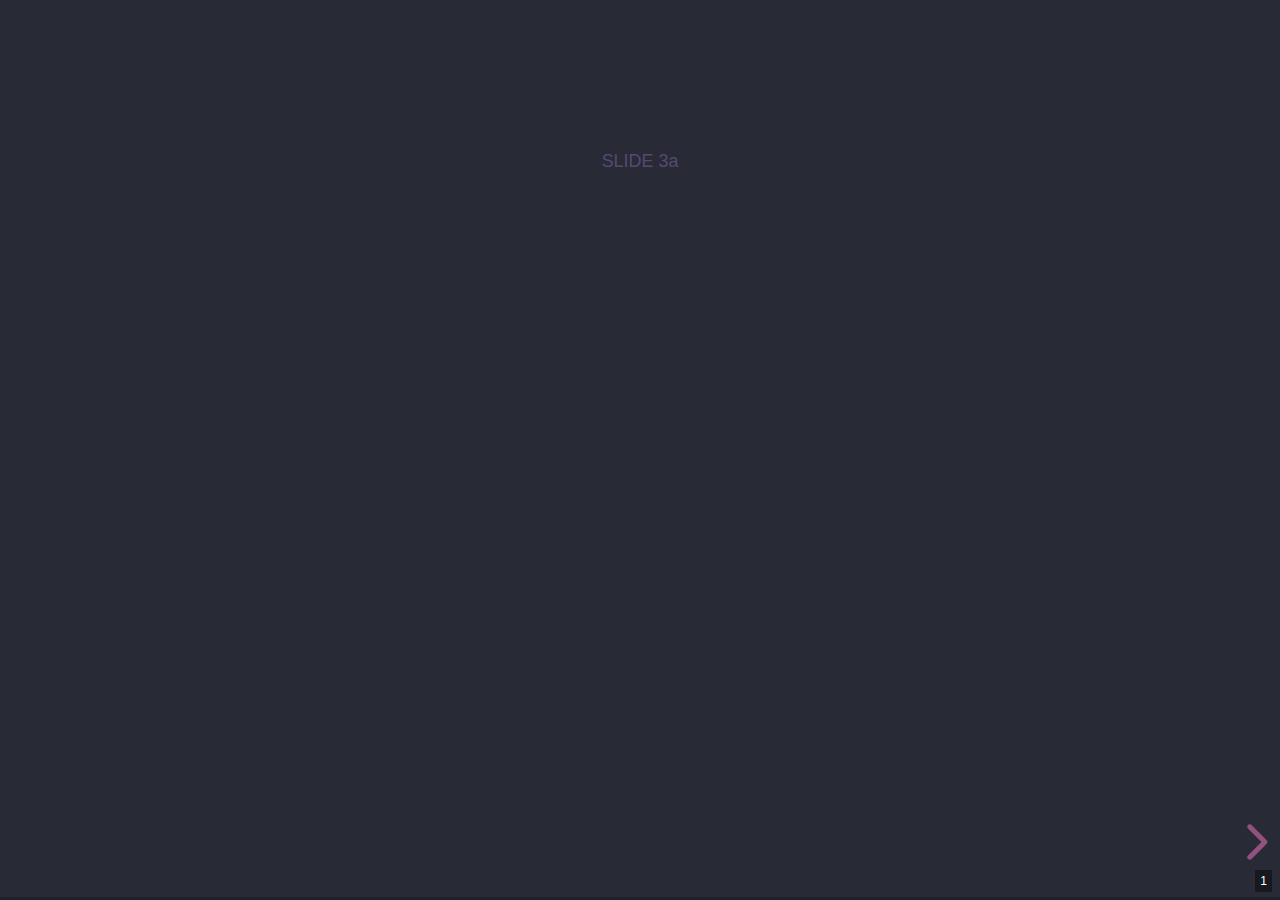
==== reveal.js/index.html @ 669902f4 "add slides" ====
<!doctype html>
<html lang="en">

<head>
  <meta charset="utf-8">
  <meta name="viewport" content="width=device-width, initial-scale=1.0, maximum-scale=1.0, user-scalable=no">

  <title>🚀 Domain Manager</title>

  <link rel="stylesheet" href="dist/reset.css">
  <link rel="stylesheet" href="dist/reveal.css">
  <link rel="stylesheet" href="dist/theme/dracula.css">
  <link rel="stylesheet" href="fontawesome/css/all.css">

  <!-- Theme used for syntax highlighted code -->
  <link rel="stylesheet" href="plugin/highlight/zenburn.css">

  <!-- Custom styling -->
  <style>

    .reveal i.fa {
       font-family:FontAwesome;
       font-style: normal;
    }

    /* Fragment blur animation */
    .fragment.blur {
      filter: blur(7px);
    }

    .fragment.blur.visible {
      filter: none;
    }

    /* External link icon */
    .ext {
      height: 14px;
      padding-left: 4px;
    }

    pre code.smaller {
      font-size: 14px;
      line-height: 1.5;
    }

    .reveal h4,
    .reveal h5 {
      text-transform: none;
    }

    .reveal section pre code {
      font-size: 14px !important;
      line-height: 1.5 !important;
    }

    .anm8_Div{
      position: absolute;
      font-size: 40px;
      color: black;
    }
    .ofp_div{
      background: cyan;
    }
    .ifs_div {
      background:magenta;
    }
    .dmn_div {
      background: red;
    }
    .mod_div{
      background: yellow;
    }
    .udp_div{
      background: rgb(0, 255, 17);
    }
    .box_div{
      top: 250px;
      width: 100px;
      height: 60px
    }
    .rct_div{
      bottom: 190px;
      width: 100px;
      height: 60px
    }
    .cntr{
      margin: auto;
      text-align: center;
      font-size: 20px !important;
    }
    .lg_circ{
      top: 50%;
      width: 400px;
      height: 400px;
      margin: -200px 0 0 -200px;
      border-radius: 400px;
    }
    .md_circ{
      top: 50%;
      width: 300px;
      height: 300px;
      margin: -150px 0 0 -150px;
      border-radius: 400px;
    }
    .sm_circ{
      top: 50%;
      width: 200px;
      height: 200px;
      margin: -100px 0 0 -100px;
      border-radius: 400px;
    }
    .tny_cir{
      top: 50%;
      width: 100px;
      height: 100px;
      margin: -50px 0 0 -50px;
      border-radius: 400px;
    }
    .rt_box{
      right: 0%;
      top: 20%;
      width: 500px;
      height: 400px
    }
    .lt_box{
      left: 0%;
      top: 20%;
      width: 500px;
      height: 400px
    }

  </style>
</head>

<body>
  <div class="reveal">
    <div class="slides">
      <section data-auto-animate style="height: 600px"> <!-- slide 3a -->
        <h3 style="opacity: 0.3; font-size: 18px;">SLIDE 3a</h3>
        <div data-id="OFP" class="fragment fade-in-then-semi-out anm8_Div ofp_div tny_cir cntr" style="top: 7%; width: 150px; height: 50px;  left: 0%" ><p>OFP</p></div>
        <div data-id="IFS" class="fragment fade-in-then-semi-out anm8_Div ifs_div tny_cir cntr" style="top: 7%; width: 150px; height: 50px;  left: 100%"><p>IFS</p></div>
        <div data-id="MDL" class="fragment fade-in-then-semi-out anm8_Div mod_div tny_cir cntr" style="top: 7%; width: 150px; height: 50px;  left: 25%"><p>Model</p></div>
        <div data-id="DMN" class="fragment fade-in-then-semi-out anm8_Div dmn_div tny_cir cntr" style="top: 7%; width: 150px; height: 50px;  left: 50%"><p>Domains</p></div>
        <div data-id="UDP" class="fragment fade-in-then-semi-out anm8_Div udp_div tny_cir cntr" style="top: 7%; width: 150px; height: 50px;  left: 75%"><p>UDP</p></div>
      </section>

      <section data-auto-animate style="height: 600px"> <!-- slide 3b -->
        <h3 style="opacity: 0.3; font-size: 18px;">SLIDE 3b</h3>
        <!-- <div data-id="OFP" class="anm8_Div ofp_div lt_box cntr" ><p>OFP</p></div> -->
        <div data-id="OFP" class="anm8_Div ofp_div lg_circ" style="left: 25%"><p>OFP</p></div>
        <!-- <div data-id="IFS" class="anm8_Div ifs_div rt_box cntr"><p>IFS</p></div> -->
        <div data-id="IFS" class="anm8_Div ifs_div lg_circ" style="left: 75%"><p>IFS</p></div>
        <div data-id="MDL" class="anm8_Div mod_div tny_cir cntr" style="top: 7%; width: 150px; height: 50px; left: 25%"><p>Model</p></div>
        <div data-id="DMN" class="anm8_Div dmn_div tny_cir cntr" style="top: 7%; width: 150px; height: 50px; left: 50%"><p>Domains</p></div>
        <div data-id="UDP" class="anm8_Div udp_div tny_cir cntr" style="top: 7%; width: 150px; height: 50px; left: 75%"><p>UDP</p></div>
      </section>

      <section data-auto-animate style="height: 600px"> <!-- slide 3b -->
        <h3 style="opacity: 0.3; font-size: 18px;">SLIDE 3b</h3>
        <div data-id="OFP" class="anm8_Div ofp_div rct_div" style="height: 60px;"><p>OFP</p></div>
        <div data-id="IFS" class="anm8_Div ifs_div rct_div" style="left: 20%; height: 120px;"><p>IFS</p></div>
        <div data-id="DMN" class="anm8_Div dmn_div rct_div" style="left: 40%; height: 200px;"><p>DMN</p></div>
        <div data-id="MDL" class="anm8_Div mod_div rct_div" style="left: 60%; height: 260px; margin: auto;"><p>IMU</p></div>
        <div data-id="MDL" class="anm8_Div udp_div rct_div" style="left: 80%; height: 320px; margin: auto;"><p>UDP</p></div>
      </section>

      <section data-auto-animate style="height: 600px"> <!-- slide 3c -->
        <h3 style="opacity: 0.3; font-size: 18px;">SLIDE 3c</h3>
        <!-- <h2 data-id="title" style="margin-top: 500px;">OFP</h2> -->
        <div data-id="OFP" class="anm8_Div ofp_div lg_circ" style="left: 25%"><p>OFP</p></div>
        <div data-id="IFS" class="anm8_Div ifs_div lg_circ" style="left: 75%"><p>IFS</p></div>
        <div data-id="DMN" class="anm8_Div dmn_div cntr" style="top: 50%; left: 25%; width: 150px; height: 50px; margin: -50px 0 0 -75px; border-radius: 400px;"><p>DMN</p></div>
        <div data-id="MDL" class="anm8_Div mod_div cntr" style="top: 50%; left: 75%; width: 150px; height: 50px; margin: -50px 0 0 -75px; border-radius: 400px;"><p>IMU</p></div>
      </section>
      <section data-auto-animate style="height: 600px"> <!-- slide 3d -->
        <!-- <h2 data-id="title" style="margin-top: 500px;">OFP</h2> -->
        <h3 style="opacity: 0.3; font-size: 18px;">SLIDE 3d</h3>
        <div data-id="OFP" class="anm8_Div ofp_div lg_circ" style="left: 25%"><p>OFP</p></div>
        <div data-id="DMN" class="anm8_Div dmn_div tny_cir cntr" style="top: 50%; left: 25%; width: 150px; height: 50px; margin: -50px 0 0 -75px; border-radius: 400px;"><p>DMN3</p></div>
        <div data-id="IFS" class="anm8_Div ifs_div lg_circ" style="left: 75%"><p>IFS</p></div>
        <div data-id="MDL" class="anm8_Div mod_div tny_cir cntr" style="top: 50%; left: 75%; width: 150px; height: 50px; margin: -50px 0 0 -75px; border-radius: 400px;"><p>IMU</p></div>
      </section>
      <section data-auto-animate style="height: 600px"> <!-- slide 3e -->
        <h3 style="opacity: 0.3; font-size: 18px;">SLIDE 3e</h3>
        <h2 data-id="title" style="margin-top: 500px;">With Auto Animate</h2>
        <div data-id="OFP" class="anm8_Div ofp_div lg_circ" style="left: 25%"><p>OFP</p></div>
        <div data-id="IFS" class="anm8_Div ifs_div md_circ" style="left: 25%"><p>IFS</p></div>
        <div data-id="MDL" class="anm8_Div mod_div sm_circ" style="left: 25%"><p>IMU</p></div>
        <div data-id="DMN" class="anm8_Div dmn_div tny_cir" style="left: 25%"><p>DMN</p></div>
      </section>
      <section data-auto-animate style="height: 600px"> <!-- slide 3f -->
        <h3 style="opacity: 0.3; font-size: 18px;">SLIDE 3f</h3>
        <h2 data-id="title" style="margin-top: 500px; opacity: 0;">With Auto Animate</h2>
        <div data-id="OFP" class="anm8_Div ofp_div lg_circ" style="left: 50%;">OFP11</div>
        <div data-id="IFS" class="anm8_Div ifs_div md_circ" style="left: 50%"><p>IFS</p></div>
        <div data-id="MDL" class="anm8_Div mod_div sm_circ" style="left: 50%"><p>IMU</p></div>

        <!-- <div data-id="IFS" class="anm8_Div ifs_div" style="top: 50%; left: 50%; width: 300px; height: 300px; margin: -150px 0 0 -150px; border-radius: 400px;"><p>IFS</p></div> -->
        <!-- <div data-id="MDL" class="anm8_Div mod_div" style="top: 50%; left: 50%; width: 200px; height: 200px; margin: -100px 0 0 -100px; border-radius: 400px;"><p>IMU</p></div> -->
        <div data-id="DMN" class="anm8_Div dmn_div tny_cir" style="left: 50%;"><p>DMN</p></div>
      </section>
      <section data-auto-animate style="height: 600px"> <!-- slide 3g -->
        <h3 style="opacity: 0.3; font-size: 18px;">SLIDE 3g</h3>
        <h2 data-id="title" style="margin-top: 500px; opacity: 0;">With Auto Animate</h2>
        <div data-id="OFP" class="anm8_Div ofp_div box_div" style="left: 16%; "><p>OFP</p></div>
        <div data-id="IFS" class="anm8_Div ifs_div box_div" style="left: 36%; "><p>IFS</p></div>
        <div data-id="DMN" class="anm8_Div dmn_div box_div" style="left: 56%; "><p>DMN</p></div>
        <div data-id="MDL" class="anm8_Div mod_div box_div" style="left: 76%; "><p>IMU</p></div>
      </section>

      <section> <!-- slide 1 -->
        <h3 style="opacity: 0.3; font-size: 18px;">SLIDE 1</h3>
        <h2>OFP & IFS with UDP Messaging</h2>
        <p><small>Presented by <a href="mailto:christopher.a.wilbur@lmco.com">C. Wilbur</a></small></p>
      </section> <!-- end slide 1 -->
      <section> <!-- slide 2 -->
        <h3 style="opacity: 0.3; font-size: 18px;">SLIDE 2</h3>
        <h2>Agenda</h2>
        <ul>
          <li class="fragment fade-in-then-semi-out">OFP-IFS Models</li>
          <li class="fragment fade-in-then-semi-out">UDP</li>
        </ul>
      </section> <!-- end slide 2 -->

      <section> <!-- example slides -->

        <section data-auto-animate style="height: 600px"> <!-- example slide a -->
          <h3 style="opacity: 0.3; font-size: 18px;">Example Slide a</h3>
          <h2 data-id="title" style="margin-top: 260px;">Animate Anything</h2>
          <div class="anm8_Div mod_div" data-id="1" style="background: white; top: 150px; left: 16%; width: 60px; height: 60px;">1</div>
          <div class="anm8_Div mod_div" data-id="2" style="background: white; top: 150px; left: 36%; width: 60px; height: 60px;">2</div>
          <div class="anm8_Div mod_div" data-id="3" style="background: white; top: 150px; left: 56%; width: 60px; height: 60px;">3</div>
          <div class="anm8_Div mod_div" data-id="4" style="background: white; top: 150px; left: 76%; width: 60px; height: 60px;">4</div>
        </section>
        <section data-auto-animate style="height: 600px"> <!-- example slide b -->
          <h3 style="opacity: 0.3; font-size: 18px;">Example Slide b</h3>
          <h2 data-id="title" style="margin-top: 500px">With Auto Animate</h2>
          <div class="anm8_Div mod_div" data-id="1" style="background: cyan;bottom: 190px; left: 16%; width: 60px; height: 60px;">1</div>
          <div class="anm8_Div mod_div" data-id="2" style="background: magenta; bottom: 190px; left: 36%; width: 60px; height: 160px;">2</div>
          <div class="anm8_Div mod_div" data-id="3" style="background: yellow; bottom: 190px; left: 56%; width: 60px; height: 260px;">3</div>
          <div class="anm8_Div dmn_div" data-id="4" style="bottom: 190px; left: 76%; width: 60px; height: 360px;">4</div>
        </section>
        <section data-auto-animate style="height: 600px"> <!-- example slide c -->
          <h3 style="opacity: 0.3; font-size: 18px;">Example Slide c</h3>
          <h2 data-id="title" style="margin-top: 500px; opacity: 0;">With Auto Animate</h2>
          <div class="anm8_Div ofp_div" data-id="1" style="top: 50%; left: 50%; width: 400px; height: 400px; margin: -200px 0 0 -200px; border-radius: 400px;">1</div>
          <div class="anm8_Div ifs_div" data-id="2" style="top: 50%; left: 50%; width: 300px; height: 300px; margin: -150px 0 0 -150px; border-radius: 400px;">2</div>
          <div class="anm8_Div mod_div" data-id="3" style="top: 50%; left: 50%; width: 200px; height: 200px; margin: -100px 0 0 -100px; border-radius: 400px;">3</div>
          <div class="anm8_Div dmn_div" data-id="4" style="top: 50%; left: 50%; width: 100px; height: 100px; margin: -50px 0 0 -50px; border-radius: 400px;">4</div>
        </section>
        <section data-auto-animate style="height: 600px"> <!-- slide 3d -->
          <h3 style="opacity: 0.3; font-size: 18px;">Example Slide d</h3>
          <h2 data-id="title" style="margin-top: 500px; opacity: 0;">With Auto Animate</h2>
          <div class="anm8_Div dmn_div box_div" data-id="1" style="left: 16%; ">1</div>
          <div class="anm8_Div mod_div box_div" data-id="2" style="background: yellow; left: 36%; ">2</div>
          <div class="anm8_Div mod_div box_div" data-id="3" style="background: magenta; left: 56%; ">3</div>
          <div class="anm8_Div mod_div box_div" data-id="4" style="background: cyan; left: 76%; ">4</div>
        </section>

      </section> <!-- end example slides -->

      <section> <!-- Last slide -->
        <h2>Thank you</h2>
        <p></p>
        <h3 class="fragment fade-in">the end...?</h3>
      </section>

    </div>
  </div>

  <script src="dist/reveal.js"></script>
  <script src="plugin/zoom/zoom.js"></script>
  <script src="plugin/notes/notes.js"></script>
  <script src="plugin/search/search.js"></script>
  <script src="plugin/markdown/markdown.js"></script>
  <script src="plugin/highlight/highlight.js"></script>
  <script>

    // Also available as an ES module, see:
    // https://revealjs.com/initialization/
    Reveal.initialize({
      controls: true,
      controlsTutorial: true,
      progress: true,
      center: true,
      hash: true,
      slideNumber: true,

      // The "normal" size of the presentation, aspect ratio will
      // be preserved when the presentation is scaled to fit different
      // resolutions. Can be specified using percentage units.
      width: 1260,
      height: 700,

      // Factor of the display size that should remain empty around the content
      margin: 0.02,

      // Bounds for smallest/largest possible scale to apply to content
      minScale: 0.2,
      maxScale: 2.0,

      // Learn about plugins: https://revealjs.com/plugins/
      plugins: [ RevealZoom, RevealNotes, RevealSearch, RevealMarkdown, RevealHighlight ]
    });

  </script>
</body>

</html>
---- reveal.js/dist/theme/dracula.css ----
/**
 * Dracula Dark theme for reveal.js.
 * Based on https://draculatheme.com
 */
/**
 * Dracula colors by Zeno Rocha
 * https://draculatheme.com/contribute
 */
html * {
  color-profile: sRGB;
  rendering-intent: auto;
}

section.has-light-background, section.has-light-background h1, section.has-light-background h2, section.has-light-background h3, section.has-light-background h4, section.has-light-background h5, section.has-light-background h6 {
  color: #282A36;
}

/*********************************************
 * GLOBAL STYLES
 *********************************************/
:root {
  --r-background-color: #282A36;
  --r-main-font: -apple-system, BlinkMacSystemFont, avenir next, avenir, segoe ui, helvetica neue, helvetica, Cantarell, Ubuntu, roboto, noto, arial, sans-serif;
  --r-main-font-size: 40px;
  --r-main-color: #F8F8F2;
  --r-block-margin: 20px;
  --r-heading-margin: 0 0 20px 0;
  --r-heading-font: League Gothic, Impact, sans-serif;
  --r-heading-color: #BD93F9;
  --r-heading-line-height: 1.2;
  --r-heading-letter-spacing: normal;
  --r-heading-text-transform: none;
  --r-heading-text-shadow: none;
  --r-heading-font-weight: normal;
  --r-heading1-text-shadow: none;
  --r-heading1-size: 3.77em;
  --r-heading2-size: 2.11em;
  --r-heading3-size: 1.55em;
  --r-heading4-size: 1em;
  --r-code-font: Fira Code, Menlo, Consolas, Monaco, Liberation Mono, Lucida Console, monospace;
  --r-link-color: #FF79C6;
  --r-link-color-dark: #ff2da5;
  --r-link-color-hover: #8BE9FD;
  --r-selection-background-color: #44475A;
  --r-selection-color: #fff;
  --r-overlay-element-bg-color: 240, 240, 240;
  --r-overlay-element-fg-color: 0, 0, 0;
}

.reveal-viewport {
  background: #282A36;
  background-color: var(--r-background-color);
}

.reveal {
  font-family: var(--r-main-font);
  font-size: var(--r-main-font-size);
  font-weight: normal;
  color: var(--r-main-color);
}

.reveal ::selection {
  color: var(--r-selection-color);
  background: var(--r-selection-background-color);
  text-shadow: none;
}

.reveal ::-moz-selection {
  color: var(--r-selection-color);
  background: var(--r-selection-background-color);
  text-shadow: none;
}

.reveal .slides section,
.reveal .slides section > section {
  line-height: 1.3;
  font-weight: inherit;
}

/*********************************************
 * HEADERS
 *********************************************/
.reveal h1,
.reveal h2,
.reveal h3,
.reveal h4,
.reveal h5,
.reveal h6 {
  margin: var(--r-heading-margin);
  color: var(--r-heading-color);
  font-family: var(--r-heading-font);
  font-weight: var(--r-heading-font-weight);
  line-height: var(--r-heading-line-height);
  letter-spacing: var(--r-heading-letter-spacing);
  text-transform: var(--r-heading-text-transform);
  text-shadow: var(--r-heading-text-shadow);
  word-wrap: break-word;
}

.reveal h1 {
  font-size: var(--r-heading1-size);
}

.reveal h2 {
  font-size: var(--r-heading2-size);
}

.reveal h3 {
  font-size: var(--r-heading3-size);
}

.reveal h4 {
  font-size: var(--r-heading4-size);
}

.reveal h1 {
  text-shadow: var(--r-heading1-text-shadow);
}

/*********************************************
 * OTHER
 *********************************************/
.reveal p {
  margin: var(--r-block-margin) 0;
  line-height: 1.3;
}

/* Remove trailing margins after titles */
.reveal h1:last-child,
.reveal h2:last-child,
.reveal h3:last-child,
.reveal h4:last-child,
.reveal h5:last-child,
.reveal h6:last-child {
  margin-bottom: 0;
}

/* Ensure certain elements are never larger than the slide itself */
.reveal img,
.reveal video,
.reveal iframe {
  max-width: 95%;
  max-height: 95%;
}

.reveal strong,
.reveal b {
  font-weight: bold;
}

.reveal em {
  font-style: italic;
}

.reveal ol,
.reveal dl,
.reveal ul {
  display: inline-block;
  text-align: left;
  margin: 0 0 0 1em;
}

.reveal ol {
  list-style-type: decimal;
}

.reveal ul {
  list-style-type: disc;
}

.reveal ul ul {
  list-style-type: square;
}

.reveal ul ul ul {
  list-style-type: circle;
}

.reveal ul ul,
.reveal ul ol,
.reveal ol ol,
.reveal ol ul {
  display: block;
  margin-left: 40px;
}

.reveal dt {
  font-weight: bold;
}

.reveal dd {
  margin-left: 40px;
}

.reveal blockquote {
  display: block;
  position: relative;
  width: 70%;
  margin: var(--r-block-margin) auto;
  padding: 5px;
  font-style: italic;
  background: rgba(255, 255, 255, 0.05);
  box-shadow: 0px 0px 2px rgba(0, 0, 0, 0.2);
}

.reveal blockquote p:first-child,
.reveal blockquote p:last-child {
  display: inline-block;
}

.reveal q {
  font-style: italic;
}

.reveal pre {
  display: block;
  position: relative;
  width: 90%;
  margin: var(--r-block-margin) auto;
  text-align: left;
  font-size: 0.55em;
  font-family: var(--r-code-font);
  line-height: 1.2em;
  word-wrap: break-word;
  box-shadow: 0px 5px 15px rgba(0, 0, 0, 0.15);
}

.reveal code {
  font-family: var(--r-code-font);
  text-transform: none;
  tab-size: 2;
}

.reveal pre code {
  display: block;
  padding: 5px;
  overflow: auto;
  max-height: 400px;
  word-wrap: normal;
}

.reveal .code-wrapper {
  white-space: normal;
}

.reveal .code-wrapper code {
  white-space: pre;
}

.reveal table {
  margin: auto;
  border-collapse: collapse;
  border-spacing: 0;
}

.reveal table th {
  font-weight: bold;
}

.reveal table th,
.reveal table td {
  text-align: left;
  padding: 0.2em 0.5em 0.2em 0.5em;
  border-bottom: 1px solid;
}

.reveal table th[align=center],
.reveal table td[align=center] {
  text-align: center;
}

.reveal table th[align=right],
.reveal table td[align=right] {
  text-align: right;
}

.reveal table tbody tr:last-child th,
.reveal table tbody tr:last-child td {
  border-bottom: none;
}

.reveal sup {
  vertical-align: super;
  font-size: smaller;
}

.reveal sub {
  vertical-align: sub;
  font-size: smaller;
}

.reveal small {
  display: inline-block;
  font-size: 0.6em;
  line-height: 1.2em;
  vertical-align: top;
}

.reveal small * {
  vertical-align: top;
}

.reveal img {
  margin: var(--r-block-margin) 0;
}

/*********************************************
 * LINKS
 *********************************************/
.reveal a {
  color: var(--r-link-color);
  text-decoration: none;
  transition: color 0.15s ease;
}

.reveal a:hover {
  color: var(--r-link-color-hover);
  text-shadow: none;
  border: none;
}

.reveal .roll span:after {
  color: #fff;
  background: var(--r-link-color-dark);
}

/*********************************************
 * Frame helper
 *********************************************/
.reveal .r-frame {
  border: 4px solid var(--r-main-color);
  box-shadow: 0 0 10px rgba(0, 0, 0, 0.15);
}

.reveal a .r-frame {
  transition: all 0.15s linear;
}

.reveal a:hover .r-frame {
  border-color: var(--r-link-color);
  box-shadow: 0 0 20px rgba(0, 0, 0, 0.55);
}

/*********************************************
 * NAVIGATION CONTROLS
 *********************************************/
.reveal .controls {
  color: var(--r-link-color);
}

/*********************************************
 * PROGRESS BAR
 *********************************************/
.reveal .progress {
  background: rgba(0, 0, 0, 0.2);
  color: var(--r-link-color);
}

/*********************************************
 * PRINT BACKGROUND
 *********************************************/
@media print {
  .backgrounds {
    background-color: var(--r-background-color);
  }
}
:root {
  --r-bold-color: #FFB86C;
  --r-italic-color: #F1FA8C;
  --r-inline-code-color: #50FA7B;
  --r-list-bullet-color: #8BE9FD;
}

.reveal strong, .reveal b {
  color: var(--r-bold-color);
}
.reveal em, .reveal i, .reveal blockquote {
  color: var(--r-italic-color);
}
.reveal code {
  color: var(--r-inline-code-color);
}
.reveal ul li::marker, .reveal ol li::marker {
  color: var(--r-list-bullet-color);
}
---- reveal.js/plugin/highlight/zenburn.css ----
/*

Zenburn style from voldmar.ru (c) Vladimir Epifanov <voldmar@voldmar.ru>
based on dark.css by Ivan Sagalaev

*/

.hljs {
  display: block;
  overflow-x: auto;
  padding: 0.5em;
  background: #3f3f3f;
  color: #dcdcdc;
}

.hljs-keyword,
.hljs-selector-tag,
.hljs-tag {
  color: #e3ceab;
}

.hljs-template-tag {
  color: #dcdcdc;
}

.hljs-number {
  color: #8cd0d3;
}

.hljs-variable,
.hljs-template-variable,
.hljs-attribute {
  color: #efdcbc;
}

.hljs-literal {
  color: #efefaf;
}

.hljs-subst {
  color: #8f8f8f;
}

.hljs-title,
.hljs-name,
.hljs-selector-id,
.hljs-selector-class,
.hljs-section,
.hljs-type {
  color: #efef8f;
}

.hljs-symbol,
.hljs-bullet,
.hljs-link {
  color: #dca3a3;
}

.hljs-deletion,
.hljs-string,
.hljs-built_in,
.hljs-builtin-name {
  color: #cc9393;
}

.hljs-addition,
.hljs-comment,
.hljs-quote,
.hljs-meta {
  color: #7f9f7f;
}


.hljs-emphasis {
  font-style: italic;
}

.hljs-strong {
  font-weight: bold;
}
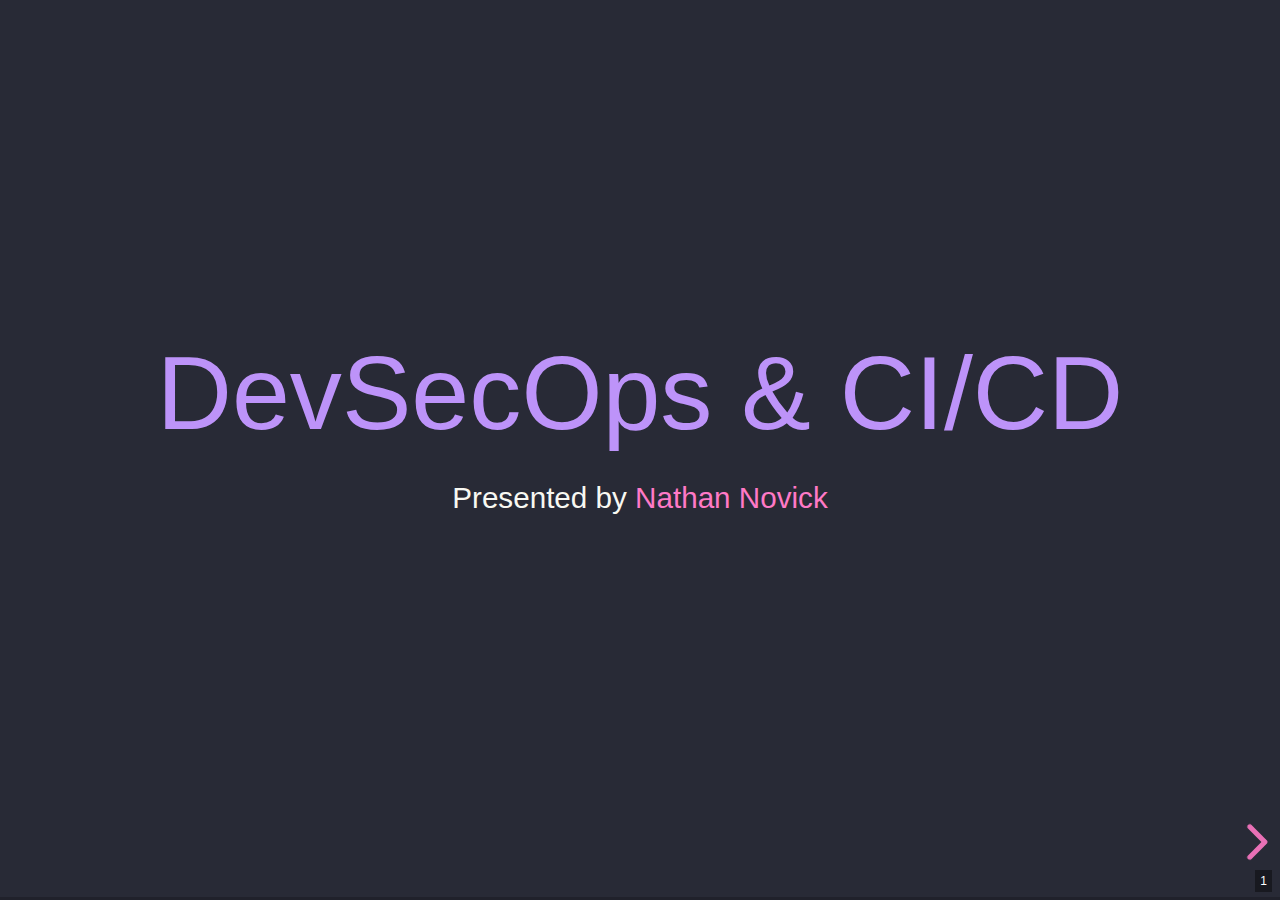
==== commit a7d5f071: "switch slides for dev sec ops slides" ====
--- a/reveal.js/index.html
+++ b/reveal.js/index.html
@@ -1,309 +1,598 @@
 <!doctype html>
 <html lang="en">
-
-<head>
-  <meta charset="utf-8">
-  <meta name="viewport" content="width=device-width, initial-scale=1.0, maximum-scale=1.0, user-scalable=no">
-
-  <title>🚀 Domain Manager</title>
-
-  <link rel="stylesheet" href="dist/reset.css">
-  <link rel="stylesheet" href="dist/reveal.css">
-  <link rel="stylesheet" href="dist/theme/dracula.css">
-  <link rel="stylesheet" href="fontawesome/css/all.css">
-
-  <!-- Theme used for syntax highlighted code -->
-  <link rel="stylesheet" href="plugin/highlight/zenburn.css">
+	<head>
+		<meta charset="utf-8">
+		<meta name="viewport" content="width=device-width, initial-scale=1.0, maximum-scale=1.0, user-scalable=no">
+
+		<title>💻 DevSecOps & CI/CD</title>
+
+		<link rel="stylesheet" href="dist/reset.css">
+		<link rel="stylesheet" href="dist/reveal.css">
+		<link rel="stylesheet" href="dist/theme/dracula.css">
+		<link rel="stylesheet" href="fontawesome/css/all.css">
+		<style> .reveal i.fa { font-family:FontAwesome; font-style: normal; } </style>
+
+    <!-- Theme used for syntax highlighted code -->
+    <link rel="stylesheet" href="plugin/highlight/zenburn.css">
+  </head>
 
   <!-- Custom styling -->
   <style>
-
-    .reveal i.fa {
-       font-family:FontAwesome;
-       font-style: normal;
-    }
-
-    /* Fragment blur animation */
-    .fragment.blur {
-      filter: blur(7px);
-    }
-
-    .fragment.blur.visible {
-      filter: none;
-    }
-
-    /* External link icon */
-    .ext {
-      height: 14px;
-      padding-left: 4px;
-    }
-
-    pre code.smaller {
-      font-size: 14px;
-      line-height: 1.5;
-    }
-
-    .reveal h4,
-    .reveal h5 {
-      text-transform: none;
-    }
-
-    .reveal section pre code {
-      font-size: 14px !important;
-      line-height: 1.5 !important;
-    }
-
-    .anm8_Div{
-      position: absolute;
-      font-size: 40px;
-      color: black;
-    }
-    .ofp_div{
-      background: cyan;
-    }
-    .ifs_div {
-      background:magenta;
-    }
-    .dmn_div {
-      background: red;
-    }
-    .mod_div{
-      background: yellow;
-    }
-    .udp_div{
-      background: rgb(0, 255, 17);
-    }
-    .box_div{
-      top: 250px;
-      width: 100px;
-      height: 60px
-    }
-    .rct_div{
-      bottom: 190px;
-      width: 100px;
-      height: 60px
-    }
-    .cntr{
-      margin: auto;
-      text-align: center;
-      font-size: 20px !important;
-    }
-    .lg_circ{
-      top: 50%;
-      width: 400px;
-      height: 400px;
-      margin: -200px 0 0 -200px;
-      border-radius: 400px;
-    }
-    .md_circ{
-      top: 50%;
-      width: 300px;
-      height: 300px;
-      margin: -150px 0 0 -150px;
-      border-radius: 400px;
-    }
-    .sm_circ{
-      top: 50%;
-      width: 200px;
-      height: 200px;
-      margin: -100px 0 0 -100px;
-      border-radius: 400px;
-    }
-    .tny_cir{
-      top: 50%;
-      width: 100px;
-      height: 100px;
-      margin: -50px 0 0 -50px;
-      border-radius: 400px;
-    }
-    .rt_box{
-      right: 0%;
-      top: 20%;
-      width: 500px;
-      height: 400px
-    }
-    .lt_box{
-      left: 0%;
-      top: 20%;
-      width: 500px;
-      height: 400px
-    }
-
+  /* Fragment blur animation */
+  .fragment.blur {
+    filter: blur(7px);
+  }
+  .fragment.blur.visible {
+    filter: none;
+  }
+
+  /* External link icon */
+  .ext{
+    height: 14px;
+    padding-left: 4px;
+  }
   </style>
-</head>
-
-<body>
-  <div class="reveal">
-    <div class="slides">
-      <section data-auto-animate style="height: 600px"> <!-- slide 3a -->
-        <h3 style="opacity: 0.3; font-size: 18px;">SLIDE 3a</h3>
-        <div data-id="OFP" class="fragment fade-in-then-semi-out anm8_Div ofp_div tny_cir cntr" style="top: 7%; width: 150px; height: 50px;  left: 0%" ><p>OFP</p></div>
-        <div data-id="IFS" class="fragment fade-in-then-semi-out anm8_Div ifs_div tny_cir cntr" style="top: 7%; width: 150px; height: 50px;  left: 100%"><p>IFS</p></div>
-        <div data-id="MDL" class="fragment fade-in-then-semi-out anm8_Div mod_div tny_cir cntr" style="top: 7%; width: 150px; height: 50px;  left: 25%"><p>Model</p></div>
-        <div data-id="DMN" class="fragment fade-in-then-semi-out anm8_Div dmn_div tny_cir cntr" style="top: 7%; width: 150px; height: 50px;  left: 50%"><p>Domains</p></div>
-        <div data-id="UDP" class="fragment fade-in-then-semi-out anm8_Div udp_div tny_cir cntr" style="top: 7%; width: 150px; height: 50px;  left: 75%"><p>UDP</p></div>
-      </section>
-
-      <section data-auto-animate style="height: 600px"> <!-- slide 3b -->
-        <h3 style="opacity: 0.3; font-size: 18px;">SLIDE 3b</h3>
-        <!-- <div data-id="OFP" class="anm8_Div ofp_div lt_box cntr" ><p>OFP</p></div> -->
-        <div data-id="OFP" class="anm8_Div ofp_div lg_circ" style="left: 25%"><p>OFP</p></div>
-        <!-- <div data-id="IFS" class="anm8_Div ifs_div rt_box cntr"><p>IFS</p></div> -->
-        <div data-id="IFS" class="anm8_Div ifs_div lg_circ" style="left: 75%"><p>IFS</p></div>
-        <div data-id="MDL" class="anm8_Div mod_div tny_cir cntr" style="top: 7%; width: 150px; height: 50px; left: 25%"><p>Model</p></div>
-        <div data-id="DMN" class="anm8_Div dmn_div tny_cir cntr" style="top: 7%; width: 150px; height: 50px; left: 50%"><p>Domains</p></div>
-        <div data-id="UDP" class="anm8_Div udp_div tny_cir cntr" style="top: 7%; width: 150px; height: 50px; left: 75%"><p>UDP</p></div>
-      </section>
-
-      <section data-auto-animate style="height: 600px"> <!-- slide 3b -->
-        <h3 style="opacity: 0.3; font-size: 18px;">SLIDE 3b</h3>
-        <div data-id="OFP" class="anm8_Div ofp_div rct_div" style="height: 60px;"><p>OFP</p></div>
-        <div data-id="IFS" class="anm8_Div ifs_div rct_div" style="left: 20%; height: 120px;"><p>IFS</p></div>
-        <div data-id="DMN" class="anm8_Div dmn_div rct_div" style="left: 40%; height: 200px;"><p>DMN</p></div>
-        <div data-id="MDL" class="anm8_Div mod_div rct_div" style="left: 60%; height: 260px; margin: auto;"><p>IMU</p></div>
-        <div data-id="MDL" class="anm8_Div udp_div rct_div" style="left: 80%; height: 320px; margin: auto;"><p>UDP</p></div>
-      </section>
-
-      <section data-auto-animate style="height: 600px"> <!-- slide 3c -->
-        <h3 style="opacity: 0.3; font-size: 18px;">SLIDE 3c</h3>
-        <!-- <h2 data-id="title" style="margin-top: 500px;">OFP</h2> -->
-        <div data-id="OFP" class="anm8_Div ofp_div lg_circ" style="left: 25%"><p>OFP</p></div>
-        <div data-id="IFS" class="anm8_Div ifs_div lg_circ" style="left: 75%"><p>IFS</p></div>
-        <div data-id="DMN" class="anm8_Div dmn_div cntr" style="top: 50%; left: 25%; width: 150px; height: 50px; margin: -50px 0 0 -75px; border-radius: 400px;"><p>DMN</p></div>
-        <div data-id="MDL" class="anm8_Div mod_div cntr" style="top: 50%; left: 75%; width: 150px; height: 50px; margin: -50px 0 0 -75px; border-radius: 400px;"><p>IMU</p></div>
-      </section>
-      <section data-auto-animate style="height: 600px"> <!-- slide 3d -->
-        <!-- <h2 data-id="title" style="margin-top: 500px;">OFP</h2> -->
-        <h3 style="opacity: 0.3; font-size: 18px;">SLIDE 3d</h3>
-        <div data-id="OFP" class="anm8_Div ofp_div lg_circ" style="left: 25%"><p>OFP</p></div>
-        <div data-id="DMN" class="anm8_Div dmn_div tny_cir cntr" style="top: 50%; left: 25%; width: 150px; height: 50px; margin: -50px 0 0 -75px; border-radius: 400px;"><p>DMN3</p></div>
-        <div data-id="IFS" class="anm8_Div ifs_div lg_circ" style="left: 75%"><p>IFS</p></div>
-        <div data-id="MDL" class="anm8_Div mod_div tny_cir cntr" style="top: 50%; left: 75%; width: 150px; height: 50px; margin: -50px 0 0 -75px; border-radius: 400px;"><p>IMU</p></div>
-      </section>
-      <section data-auto-animate style="height: 600px"> <!-- slide 3e -->
-        <h3 style="opacity: 0.3; font-size: 18px;">SLIDE 3e</h3>
-        <h2 data-id="title" style="margin-top: 500px;">With Auto Animate</h2>
-        <div data-id="OFP" class="anm8_Div ofp_div lg_circ" style="left: 25%"><p>OFP</p></div>
-        <div data-id="IFS" class="anm8_Div ifs_div md_circ" style="left: 25%"><p>IFS</p></div>
-        <div data-id="MDL" class="anm8_Div mod_div sm_circ" style="left: 25%"><p>IMU</p></div>
-        <div data-id="DMN" class="anm8_Div dmn_div tny_cir" style="left: 25%"><p>DMN</p></div>
-      </section>
-      <section data-auto-animate style="height: 600px"> <!-- slide 3f -->
-        <h3 style="opacity: 0.3; font-size: 18px;">SLIDE 3f</h3>
-        <h2 data-id="title" style="margin-top: 500px; opacity: 0;">With Auto Animate</h2>
-        <div data-id="OFP" class="anm8_Div ofp_div lg_circ" style="left: 50%;">OFP11</div>
-        <div data-id="IFS" class="anm8_Div ifs_div md_circ" style="left: 50%"><p>IFS</p></div>
-        <div data-id="MDL" class="anm8_Div mod_div sm_circ" style="left: 50%"><p>IMU</p></div>
-
-        <!-- <div data-id="IFS" class="anm8_Div ifs_div" style="top: 50%; left: 50%; width: 300px; height: 300px; margin: -150px 0 0 -150px; border-radius: 400px;"><p>IFS</p></div> -->
-        <!-- <div data-id="MDL" class="anm8_Div mod_div" style="top: 50%; left: 50%; width: 200px; height: 200px; margin: -100px 0 0 -100px; border-radius: 400px;"><p>IMU</p></div> -->
-        <div data-id="DMN" class="anm8_Div dmn_div tny_cir" style="left: 50%;"><p>DMN</p></div>
-      </section>
-      <section data-auto-animate style="height: 600px"> <!-- slide 3g -->
-        <h3 style="opacity: 0.3; font-size: 18px;">SLIDE 3g</h3>
-        <h2 data-id="title" style="margin-top: 500px; opacity: 0;">With Auto Animate</h2>
-        <div data-id="OFP" class="anm8_Div ofp_div box_div" style="left: 16%; "><p>OFP</p></div>
-        <div data-id="IFS" class="anm8_Div ifs_div box_div" style="left: 36%; "><p>IFS</p></div>
-        <div data-id="DMN" class="anm8_Div dmn_div box_div" style="left: 56%; "><p>DMN</p></div>
-        <div data-id="MDL" class="anm8_Div mod_div box_div" style="left: 76%; "><p>IMU</p></div>
-      </section>
-
-      <section> <!-- slide 1 -->
-        <h3 style="opacity: 0.3; font-size: 18px;">SLIDE 1</h3>
-        <h2>OFP & IFS with UDP Messaging</h2>
-        <p><small>Presented by <a href="mailto:christopher.a.wilbur@lmco.com">C. Wilbur</a></small></p>
-      </section> <!-- end slide 1 -->
-      <section> <!-- slide 2 -->
-        <h3 style="opacity: 0.3; font-size: 18px;">SLIDE 2</h3>
-        <h2>Agenda</h2>
-        <ul>
-          <li class="fragment fade-in-then-semi-out">OFP-IFS Models</li>
-          <li class="fragment fade-in-then-semi-out">UDP</li>
-        </ul>
-      </section> <!-- end slide 2 -->
-
-      <section> <!-- example slides -->
-
-        <section data-auto-animate style="height: 600px"> <!-- example slide a -->
-          <h3 style="opacity: 0.3; font-size: 18px;">Example Slide a</h3>
-          <h2 data-id="title" style="margin-top: 260px;">Animate Anything</h2>
-          <div class="anm8_Div mod_div" data-id="1" style="background: white; top: 150px; left: 16%; width: 60px; height: 60px;">1</div>
-          <div class="anm8_Div mod_div" data-id="2" style="background: white; top: 150px; left: 36%; width: 60px; height: 60px;">2</div>
-          <div class="anm8_Div mod_div" data-id="3" style="background: white; top: 150px; left: 56%; width: 60px; height: 60px;">3</div>
-          <div class="anm8_Div mod_div" data-id="4" style="background: white; top: 150px; left: 76%; width: 60px; height: 60px;">4</div>
-        </section>
-        <section data-auto-animate style="height: 600px"> <!-- example slide b -->
-          <h3 style="opacity: 0.3; font-size: 18px;">Example Slide b</h3>
-          <h2 data-id="title" style="margin-top: 500px">With Auto Animate</h2>
-          <div class="anm8_Div mod_div" data-id="1" style="background: cyan;bottom: 190px; left: 16%; width: 60px; height: 60px;">1</div>
-          <div class="anm8_Div mod_div" data-id="2" style="background: magenta; bottom: 190px; left: 36%; width: 60px; height: 160px;">2</div>
-          <div class="anm8_Div mod_div" data-id="3" style="background: yellow; bottom: 190px; left: 56%; width: 60px; height: 260px;">3</div>
-          <div class="anm8_Div dmn_div" data-id="4" style="bottom: 190px; left: 76%; width: 60px; height: 360px;">4</div>
-        </section>
-        <section data-auto-animate style="height: 600px"> <!-- example slide c -->
-          <h3 style="opacity: 0.3; font-size: 18px;">Example Slide c</h3>
-          <h2 data-id="title" style="margin-top: 500px; opacity: 0;">With Auto Animate</h2>
-          <div class="anm8_Div ofp_div" data-id="1" style="top: 50%; left: 50%; width: 400px; height: 400px; margin: -200px 0 0 -200px; border-radius: 400px;">1</div>
-          <div class="anm8_Div ifs_div" data-id="2" style="top: 50%; left: 50%; width: 300px; height: 300px; margin: -150px 0 0 -150px; border-radius: 400px;">2</div>
-          <div class="anm8_Div mod_div" data-id="3" style="top: 50%; left: 50%; width: 200px; height: 200px; margin: -100px 0 0 -100px; border-radius: 400px;">3</div>
-          <div class="anm8_Div dmn_div" data-id="4" style="top: 50%; left: 50%; width: 100px; height: 100px; margin: -50px 0 0 -50px; border-radius: 400px;">4</div>
-        </section>
-        <section data-auto-animate style="height: 600px"> <!-- slide 3d -->
-          <h3 style="opacity: 0.3; font-size: 18px;">Example Slide d</h3>
-          <h2 data-id="title" style="margin-top: 500px; opacity: 0;">With Auto Animate</h2>
-          <div class="anm8_Div dmn_div box_div" data-id="1" style="left: 16%; ">1</div>
-          <div class="anm8_Div mod_div box_div" data-id="2" style="background: yellow; left: 36%; ">2</div>
-          <div class="anm8_Div mod_div box_div" data-id="3" style="background: magenta; left: 56%; ">3</div>
-          <div class="anm8_Div mod_div box_div" data-id="4" style="background: cyan; left: 76%; ">4</div>
-        </section>
-
-      </section> <!-- end example slides -->
-
-      <section> <!-- Last slide -->
-        <h2>Thank you</h2>
-        <p></p>
-        <h3 class="fragment fade-in">the end...?</h3>
-      </section>
-
-    </div>
-  </div>
-
-  <script src="dist/reveal.js"></script>
-  <script src="plugin/zoom/zoom.js"></script>
-  <script src="plugin/notes/notes.js"></script>
-  <script src="plugin/search/search.js"></script>
-  <script src="plugin/markdown/markdown.js"></script>
-  <script src="plugin/highlight/highlight.js"></script>
-  <script>
-
-    // Also available as an ES module, see:
-    // https://revealjs.com/initialization/
-    Reveal.initialize({
-      controls: true,
-      controlsTutorial: true,
-      progress: true,
-      center: true,
-      hash: true,
-      slideNumber: true,
-
-      // The "normal" size of the presentation, aspect ratio will
-      // be preserved when the presentation is scaled to fit different
-      // resolutions. Can be specified using percentage units.
-      width: 1260,
-      height: 700,
-
-      // Factor of the display size that should remain empty around the content
-      margin: 0.02,
-
-      // Bounds for smallest/largest possible scale to apply to content
-      minScale: 0.2,
-      maxScale: 2.0,
-
-      // Learn about plugins: https://revealjs.com/plugins/
-      plugins: [ RevealZoom, RevealNotes, RevealSearch, RevealMarkdown, RevealHighlight ]
-    });
-
-  </script>
-</body>
-
-</html>+
+  <body>
+    <div class="reveal">
+      <div class="slides">
+
+        <!-- Title slide -->
+				<section>
+          <h2>DevSecOps & CI/CD</h2>
+					<p><small>Presented by <a href="mailto:nathan.novick@lmco.com">Nathan Novick</a></small></p>
+          <aside class="notes">
+            <ul>
+              <li>This presentation will cover the basics of DevSecOps and CI/CD</li>
+              <li>Geared towards both new and experienced SW engineers that aren't familiar with DSO lifecycle</li>
+              <li>Emphasis on GitLab</li>
+            </ul>
+          </aside>
+				</section>
+
+        <!-- Agenda -->
+        <section>
+          <h2>Agenda</h2>
+          <ul>
+            <li class="fragment custom blur">DevSecOps concepts</li>
+            <li class="fragment custom blur"><i style="color: #fc6d26" class="fa-brands fa-gitlab fa-sm"></i> GitLab features</li>
+            <li class="fragment custom blur">CI/CD pipelines</li>
+            <li class="fragment custom blur">Lockheed Martin resources</li>
+            <li class="fragment custom blur">Examples</li>
+          </ul>
+          <aside class="notes">
+            <ul>
+              <li>Start by going through some concepts and definitions</li>
+              <li>Review GitLab features and capabilities (high level)</li>
+              <li>Intro to pipelines so you can see their benefits</li>
+              <li>We can look at some LM specific DSO content and resources</li>
+              <li>A couple examples and can do code walkthroughs</li>
+            </ul>
+          </aside>
+        </section>
+
+				<section> <!-- BEGIN DevSecOps vertical section -->
+        <!--  DevOps vs. DevSecOps (auto-animate) -->
+        <section data-auto-animate>
+          <h2>
+            <div data-id="dev" style="display: inline-block;">Dev</div><div data-id="ops" style="display: inline-block;">Ops</div>
+          </h2>
+          <p>Software <strong>dev</strong>elopment + <strong>op</strong>eration<strong>s</strong></p>
+          <div class="fragment">
+            <ul>
+              <li>Automation</li>
+              <li>Collaboration</li>
+              <li>Fast feedback</li>
+              <li>Iterative improvement</li>
+            </ul>
+          </div>
+          <aside class="notes">
+            <ul>
+              <li>DevOps is a software engineering <strong>methodology</strong> that combines software development and operations</li>
+              <li>Through the use of automation, ...</li>
+              <li>Operations: typically responsible for infrastructure, integration, deployment, patching. In our DSO examples, Ops is addressed by things like virtualization and containerization (more later)</li>
+            </ul>
+          </aside>
+        </section>
+        <section data-auto-animate>
+          <h2>
+            <div data-id="dev" style="display: inline-block;">Dev</div><div style="display: inline-block; color: var(--r-bold-color);">Sec</div><div data-id="ops" style="display: inline-block;">Ops</div></h2>
+          <p>Shifting <strong>sec</strong>urity "to the left"</p>
+          <div class="fragment">
+            <ul>
+              <li>Static application security testing (SAST)</li>
+              <li>Dynamic application security testing (DAST)</li>
+              <li>Container and dependency vulnerability scanning</li>
+            </ul>
+          </div>
+          <aside class="notes">
+            <ul>
+              <li>DevOps with the additional focus of making security a priority</li>
+              <li>"To the left" means finding security issues earlier in the product lifecycle</li>
+              <li>The terms <strong>DevSecOps</strong> and <strong>DevOps</strong> tend to be used interchangeably</li>
+              <li>Here are a few ways we can implement security in DSO</li>
+              <li>SAST: analyzes source code to find security vulnerabilities</li>
+              <li>DAST: identifies security vulnerabilities during runtime</li>
+              <li>Container/dependency scanning: checks images + installed sw for vulnerabilities</li>
+            </ul>
+          </aside>
+        </section>
+
+				</section> <!-- END DevSecOps vertical section -->
+
+				<section> <!-- BEGIN CI/CD vertical section -->
+        <!-- CI/CD (auto-animate) -->
+        <section data-auto-animate data-auto-animate-id="cicd" data-auto-animate-restart>
+          <h2>CI/CD</h2>
+          <aside class="notes">
+            <ul>
+              <li>CI/CD <strong>falls under</strong> DevSecOps and is made up of 2 parts, let's look at the first part...</li>
+            </ul>
+          </aside>
+        </section>
+        <section data-auto-animate data-auto-animate-id="cicd">
+          <h2><div style="display: inline-block; color: var(--r-bold-color);">CI</div>/CD</h2>
+          <strong>Continuous Integration</strong>
+          <p>Automated build, test, and analysis</p>
+          <aside class="notes">
+            <ul>
+              <li>The first part is Continous Integration, it consists of steps such as</li>
+              <li>Automated build, test, and analysis</li>
+            </ul>
+          </aside>
+        </section>
+        <section data-auto-animate data-auto-animate-id="cicd">
+          <h2>CI/<div style="display: inline-block; color: var(--r-bold-color);">CD</h2>
+          <strong>Continuous Delivery</strong>
+          <p>Automated packaging, versioning, and release</p>
+          <aside class="notes">
+            <ul>
+              <li>The second part is Continous Delivery, it consists of...</li>
+              <li>CD can stand for both Continuous Delivery or Continuous Deployment.</li>
+              <li>I used Delivery here since deployment tends to imply web applications, with most LM programs delivery makes more sense</li>
+            </ul>
+          </aside>
+        </section>
+
+        <!-- CI/CD uses -->
+        <section>
+          <h2>CI/CD use cases</h2>
+          <ul>
+            <li class="fragment fade-in-then-semi-out">Automate <em>software builds</em> in various configurations</li>
+            <li class="fragment fade-in-then-semi-out">Execute automated <em>unit tests</em> and provide reports</li>
+            <li class="fragment fade-in-then-semi-out">Scan and detect <em>vulnerabilities</em> and <em>memory leaks</em></li>
+            <li class="fragment fade-in-then-semi-out">Enforce <em>best practices</em> and coding standards</li>
+            <li class="fragment fade-in-then-semi-out">Create deliverable <em>packages</em> and upload artifacts</li>
+            <li class="fragment fade-in-then-semi-out">Generate and publish API <em>documentation</em></li>
+          </ul>
+          <aside class="notes">
+            <ul>
+              <li>Software builds: debug/release, different C++ standards, different compilers and versions, SIMULATION=ON/OFF...</li>
+              <li>Unit tests: xml reports to be passed to other tools (GitLab)</li>
+              <li>Scan for vunlnerabilities, using the SAST and DAST tools we talked about</li>
+              <li>Best practices: can format code on the fly if you wish, or provide an error report</li>
+              <li>Packages: debian, rpm, conan. Upload to Nexus, GitLab.</li>
+              <li>Documentation: can use various documentation frameworks and publish to web (more later)</li>
+            </ul>
+          </aside>
+        </section>
+				</section> <!-- END CI/CD vertical section -->
+
+				<section> <!-- BEGIN GitLab overview vertical section -->
+        <!-- GitLab features overview -->
+				<section data-auto-animate> <!-- Just the header image -->
+          <div> <img src="https://about.gitlab.com/images/press/logo/png/gitlab-logo-200.png" style="width: 400px;  background: transparent; margin: -100px 0 -50px 0;"> </div>
+          <aside class="notes">
+            <ul>
+              <li>You may already be familiar with GitLab, but let's take a look at some important features (some you may not have realized exist).</li>
+            </ul>
+          </aside>
+				</section>
+				<section data-auto-animate> <!-- The header image plus caption -->
+          <div> <img src="https://about.gitlab.com/images/press/logo/png/gitlab-logo-200.png" style="width: 400px;  background: transparent; margin: -100px 0 -50px 0;"> </div>
+					<p>Project features</p>
+          <aside class="notes">
+            <ul>
+              <li>Many GitLab features you use are at the project-level, here are some of them</li>
+            </ul>
+          </aside>
+				</section>
+				<section data-auto-animate> <!-- The header image plus caption/screenshot -->
+          <div> <img src="https://about.gitlab.com/images/press/logo/png/gitlab-logo-200.png" style="width: 400px;  background: transparent; margin: -100px 0 -50px 0;"> </div>
+          <div class="r-stack">
+            <div class="fragment fade-in-then-out">
+              <p>Project issues</p>
+              <img style="width: 800px" src="https://about.gitlab.com/images/press/screenshots/issue-board.png">
+            </div>
+            <div class="fragment fade-in-then-out">
+              <p>Project merge requests</p>
+              <img style="width: 800px" src="https://about.gitlab.com/images/press/screenshots/merge-request.png">
+            </div>
+            <div class="fragment fade-in-then-out">
+              <p>Merge request diffs</p>
+              <img style="width: 800px" src="https://about.gitlab.com/images/press/screenshots/diff-view.png">
+            </div>
+            <div class="fragment fade-in-then-out">
+              <p>CI/CD pipelines</p>
+              <img style="width: 800px" src="https://about.gitlab.com/images/press/screenshots/pipeline-graph.png">
+            </div>
+          </div>
+          <aside class="notes">
+            <ul>
+              <li>Features you may or may not have heard of within GitLab</li>
+              <li>Issue boards viewable as kanban or scrum boards</li>
+              <li>MRs where you can propose a change and collaborate on reviews</li>
+              <li>CI/CD pipelines which is where the automation comes in (more later)</li>
+            </ul>
+          </aside>
+				</section>
+
+        <!--  GitLab flow -->
+        <script>
+          const startAnimation = (entries, observer) => {
+            entries.forEach(entry => {
+              entry.target.classList.toggle(".rotate", entry.isIntersecting);
+            });
+          };
+
+          const observer = new IntersectionObserver(startAnimation);
+          const options = { root: null, rootMargin: '0px', threshold: 1 }; 
+
+          const elements = document.querySelectorAll('i');
+          elements.forEach(el => {
+            observer.observe(el, options);
+          });
+        </script>
+        <style>
+        @-moz-keyframes spin {
+          to { -moz-transform: rotate(360deg); }
+        }
+        @-webkit-keyframes spin {
+          to { -webkit-transform: rotate(360deg); }
+        }
+        @keyframes spin {
+          to {transform:rotate(360deg);}
+        }
+
+        .spin {
+          animation: spin 2s ease-in-out 0.5s 1;
+        }
+        </style>
+        <!--  GitLab flow -->
+        <section>
+          <h2>GitLab flow <i class="fa-solid fa-arrows-spin spin"></i></h2>
+          <a href="https://about.gitlab.com/blog/2023/07/27/gitlab-flow-duo/">
+          <img style="width: 800px" src="https://about.gitlab.com/images/blogimages/gitlab-flow-duo/The-GitLab-Flow-2023-feedback-loops.png"></a>
+          <aside class="notes">
+            <ul>
+              <li>Recommended end-to-end workflow for the development lifecycle of applications in GitLab (we use portions of it)</li>
+              <li>Outer feedback loop: product organization and risk management</li>
+              <li>Inner feedback loop: software development and code quality</li>
+              <li>Also can look moving left to right from planning, to implementation, to release</li>
+            </ul>
+          </aside>
+				</section>
+
+        <!-- GitLab Git features plus more -->
+				<section>
+          <h2> <i style="color: #fc6d26" class="fa-brands fa-gitlab fa-sm fa-fw"></i> <i style="color: var(--r-link-color);" class="fa-solid fa-heart fa-xs"></i> <i style="color: #f1502f;" class="fa-brands fa-git-alt"></i></h2>
+          <p><em>All the <code>git</code> features you love(?) and more!</em></p>
+          <ul>
+            <li class="fragment fade-in-then-semi-out"><code>commit</code>, <code>push</code>, <code>pull</code>, <code>clone</code>, <code>merge</code>, <code>branch</code>, <code>tag</code>, …</li>
+            <li class="fragment fade-in-then-semi-out">Web IDE with built-in <code>git</code> client based on VS Code</li>
+            <li class="fragment fade-in-then-semi-out">Planning, execution, and release management</li>
+            <li class="fragment fade-in-then-semi-out">Docker image and package registries</li>
+            <li class="fragment fade-in-then-semi-out">Wiki and static website hosting</li>
+          </ul>
+          <aside class="notes">
+            <ul>
+              <li>Here are some other useful features of GitLab that a lot of LM teams use every day</li>
+              <li>There's an equivalent operation in GitLab for all common git operations</li>
+              <li>Whether developing from the command line locally, or within the Web IDE</li>
+              <li>Supports project management through planning, execution, release</li>
+              <li>A registry to store docker images and released packages</li>
+              <li>A place to host and make your documentation website viewable to others</li>
+            </ul>
+          </aside>
+				</section>
+
+        <section>
+          <h2> GitLab <i style="color: var(--r-link-color);" class="fa-solid fa-right-left fa-xs"></i> Jira </h2>
+          <p><em>Jira issue integration</em></p>
+          <ul>
+            <li class="fragment custom blur">Mention a Jira issue to create a link</li>
+            <li class="fragment custom blur">Commit message integration for Jira issues</li>
+            <li class="fragment custom blur">GitLab branch creation from a Jira issue</li>
+            <li class="fragment custom blur">Create a Jira issue for a SAST finding</li>
+          </ul>
+          <aside class="notes">
+            <ul>
+              <li>Many LM teams use Jira to manage projects. There is Jira integration in GitLab.</li>
+              <li>Mostly in the form of issue cross-referencing</li>
+              <li>We don't use this too much but it's good to know about it</li>
+            </ul>
+          </aside>
+        </section>
+
+        <!-- GitLab @ LM -->
+        <section>
+          <h2><i class="fa fa-gitlab" style="color: #fc6d26"></i> @ Lockheed Martin</h2>
+          <div class="fragment">
+            <ul>
+              <li>GitLab Ultimate Edition v16.2.x</li>
+              <li><a href="gitlab.us.lmco.com"><code>gitlab.us.lmco.com</code><img src="images/link.png" class="ext"></a></li>
+              <li><a href="https://lmco.enterprise.slack.com/archives/CJHQ8UD3P"><i class="fa fa-slack"></i> #help-gitlab<img src="images/link.png" class="ext"></a></li>
+              <li><a href="https://mfc-swf.us.lmco.com/docs/training/pipeline-guide-course">SWF pipeline guide course<img src="images/link.png" class="ext"></a></li>
+            </ul>
+          </div>
+          <aside class="notes">
+            <ul>
+              <li>We have GitLab ultimate so any feature you see on their website should be available</li>
+              <li>LM stays pretty close to updated with the latest</li>
+              <li>The slack channel is still pretty active, not yet moved to teams afiak</li>
+              <li>SWF provides a nice interactive pipeline guide course if you haven't seen it</li>
+            </ul>
+          </aside>
+				</section>
+
+        <!-- GitLab project repos (everything as code) -->
+        <section>
+          <h2>GitLab repositories</h2>
+					<p><em>"Everything as code"</em></p>
+          <ul style="list-style: none;">
+            <li class="fragment fade-in-then-semi-out"><i style="color: #0db7ed" class="fa-brands fa-docker fa-xs fa-fw"></i> Infrastructure (Docker, Ansible)</li>
+            <li class="fragment fade-in-then-semi-out"><i style="color: #3dae2b" class="fa-solid fa-file-code fa-xs fa-fw"></i> Build system configuration (CMake)</li>
+            <li class="fragment fade-in-then-semi-out"><i style="color: #2c4aa8" class="fa-solid fa-book fa-xs fa-fw"></i> Documentation (Doxygen, Sphinx)</li>
+            <li class="fragment fade-in-then-semi-out"><i style="color: #fc6d26" class="fa-brands fa-gitlab fa-xs fa-fw"></i> Pipeline scripts (GitLab CI)</li>
+            <li class="fragment fade-in-then-semi-out"><i style="color: #f2e142" class="fa-solid fa-person-chalkboard fa-xs fa-fw"></i> This presentation (HTML, CSS)</li>
+          </ul>
+          <aside class="notes">
+            <ul>
+              <li>Another common theme in DevSecOps is "everything as code"</li>
+              <li>Since GitLab projects are git repositories, we can adhere to this principle</li>
+              <li>EaC enforces version control and helps with maintainability</li>
+              <li>Some examples of "everything as code" as it relates to tools you have used</li>
+            </ul>
+          </aside>
+        </section>
+
+				</section> <!-- END GitLab overview vertical section -->
+
+				<section> <!-- BEGIN GitLab CI/CD Pipelines section -->
+        <!-- CI/CD pipelines overview -->
+        <section>
+          <h2>CI/CD pipeline overview</h2>
+          <ul>
+            <li class="fragment fade-in"><strong>Jobs</strong>: define <em>what</em> to do</li>
+            <li class="fragment fade-in"><strong>Stages</strong>: define <em>when</em> to do jobs</li>
+            <li class="fragment fade-in"><strong>Runners</strong>: define <em>where</em> to execute jobs</li>
+          </ul>
+          <aside class="notes">
+            <ul>
+              <li>I keep mentioning pipelines, so let's take closer look at what that means</li>
+              <li>A pipeline is made up of several components at a high level</li>
+              <li>Jobs are the smallest unit of work where you define a task to perform (can specify the order)</li>
+              <li>Stages can contain 1 or more jobs (can specify the order)</li>
+              <li>Runners can be physical hardware, Docker runner in the cloud (can specify or autoselected)</li>
+            </ul>
+          </aside>
+        </section>
+
+        <!-- GitLab CI/CD details -->
+        <section>
+          <h2>CI/CD pipeline highlights</h2>
+          <ul>
+            <li class="fragment fade-in-then-semi-out">Configure using YAML file(s)</li>
+            <li class="fragment fade-in-then-semi-out">Execute jobs in parallel via multiple runners</li>
+            <li class="fragment fade-in-then-semi-out">Immediate visual feedback of progress</li>
+            <li class="fragment fade-in-then-semi-out">Automatic, manual, scheduled triggers</li>
+            <li class="fragment fade-in-then-semi-out">Push to image and package registries</li>
+            <li class="fragment fade-in-then-semi-out">Publish and serve static websites</li>
+          </ul>
+          <aside class="notes">
+            <ul>
+              <li>Here are some important features of pipelines</li>
+              <li>In GiLab, YAML is the markup language we use to write the config files</li>
+              <li>Jobs can be configured to run in parallel to save time, using multiple runners</li>
+              <li>You can check progress via logs or the web UI</li>
+              <li>Pipelines can be triggered automatically on git push, manually, or on a schedule</li>
+              <li>You can push images and packages to registries from within a pipeline</li>
+              <li>You can publish websites to external servers or within GitLab</li>
+            </ul>
+          </aside>
+        </section>
+
+        <!-- Simple .gitlab-ci.yml example -->
+				<section data-auto-animate>
+          <h2>Simple(st) CI/CD pipeline</h2>
+          <p>Deploying an HTML website</p>
+					<pre><code class="hljs yaml" data-trim data-line-numbers="|1|3|4|5-6|7-9"><script type="text/template">
+          image: harbor.global.lmco.com/ext.hub.docker.com/library/alpine
+
+          pages:
+            stage: deploy
+            script:
+              - mv reveal.js public
+            artifacts:
+              paths:
+                - public
+					</script></code></pre>
+          <aside class="notes">
+            <ul>
+              <li>This is one of the most simple CI/CD pipelines, it actually publishes this presentation as a website</li>
+              <li>image: using alpine because it's the smallest available and has least dependencies</li>
+              <li>pages: this is the only job in the file</li>
+              <li>The job belongs to the deploy stage, the only stage in the file (default could be assigned if omitted)</li>
+              <li>The script tag is required, it lists the instructions to perform (in a bash environment)</li>
+              <li>artifacts is a way to expose files outside of this job. In this case it's required by GL Pages</li>
+            </ul>
+          </aside>
+				</section>
+				<section data-auto-animate>
+          <h2>Simple(st) CI/CD pipeline</h2>
+          <img style="width: 600px" src="images/pipeline1.png">
+          <aside class="notes">
+            <ul>
+              <li>And here is the visual feedback that I mentioned. You can see all jobs succeeded.</li>
+              <li>Note: the pages:depoy is autogenerated by GitLab when it detects a Pages job</li>
+            </ul>
+          </aside>
+				</section>
+
+        <!-- Simple .gitlab-ci.yml example 2 -->
+				<section data-auto-animate>
+          <h2>Simple CI/CD pipeline</h2>
+          <p>Parallel jobs</p>
+					<pre><code class="hljs yaml" data-trim data-line-numbers="|1-4|6-9|11-15|17-20"><script type="text/template">
+          build-job:
+            stage: build
+            script:
+              - echo "Hello, $GITLAB_USER_LOGIN!"
+
+          test-job1:
+            stage: test
+            script:
+              - echo "This job tests something"
+
+          test-job2:
+            stage: test
+            script:
+              - echo "This job tests something, but takes more time than test-job1."
+              - sleep 20
+
+          deploy-prod:
+            stage: deploy
+            script:
+              - echo "This job deploys something from the $CI_COMMIT_BRANCH branch."
+					</script></code></pre>
+          <aside class="notes">
+            <ul>
+              <li>Here is another simple pipeline to show how 2 jobs can be executed in parallel</li>
+              <li>(step to test job 1 and 2). These jobs belong to the same stage, will be run together (unless any dependencies are defined)</li>
+            </ul>
+          </aside>
+				</section>
+				<section data-auto-animate>
+          <h2>Simple CI/CD pipeline</h2>
+          <img style="width: 600px" src="images/pipeline2.png">
+          <aside class="notes">
+            <ul>
+              <li>Here is the visual representation of parallel jobs being executed</li>
+            </ul>
+          </aside>
+				</section>
+				</section> <!-- END GitLab CI/CD Pipelines section -->
+
+				<section> <!-- BEGIN Reusable pipeline section -->
+        <!-- Reusable Pipeline Techniques/Resources -->
+        <section data-auto-animate data-auto-animate-restart>
+          <h2>Efficient pipelines</h2>
+          <p><strong>Techniques</strong></p>
+          <ul>
+            <li class="fragment fade-in-then-semi-out">Modular: the <code>include</code> keyword</li>
+            <li class="fragment fade-in-then-semi-out">Parallel jobs: the <code>parallel:matrix</code> keywords</li>
+            <li class="fragment fade-in-then-semi-out">Downstream pipelines: the <code>trigger</code> keyword</li>
+            <li class="fragment fade-in-then-semi-out">Speed: small and specialized Docker images</li>
+          </ul>
+          <aside class="notes">
+            <ul>
+              <li>Here are some way to make pipelines more efficient.</li>
+              <li>From the perspective of GitLab and the gitlab-ci yaml file, Include statements allow modularization and promote reuse. Include statements can also introduce complexity without cluttering your .gitlab-ci file (split into files)</li>
+              <li>Jobs can be parallelized based on parameters you define, can form a cartesian product of all possibilities</li>
+              <li>Downstream pipelines allow triggering another pipeline within or outside your project</li>
+              <li>Since we are running jobs on docker images, smaller images put less load on gitlab runners</li>
+            </ul>
+          </aside>
+        </section>
+
+        <section data-auto-animate>
+          <h2>Reusable pipelines</h2>
+          <p><strong>Resources</strong></p>
+        </section>
+        <section data-auto-animate>
+          <h2>Reusable pipelines</h2>
+          <p><strong>Resources</strong></p>
+          <ul>
+            <li><a href="https://pipeline-catalog.global.lmco.com">Software Factory Pipeline Catalog<img src="images/link.png" class="ext"></a></li>
+            <li><a href="https://gitlab.us.lmco.com/hub/incubator/mra/shared-repository-infrastructure/arise-pipeline-factory">ARISE Pipeline Factory<img src="images/link.png" class="ext"></a></li>
+            <li><a href="https://docs.gitlab.com/ee/ci/examples/#cicd-templates">GitLab CI Templates<img src="images/link.png" class="ext"></a> and <a href="https://docs.gitlab.com/ee/topics/autodevops/">Auto DevOps<img src="images/link.png" class="ext"></a></li>
+          </ul>
+          <aside class="notes">
+            <ul>
+              <li>We have a couple resources for pipeline reuse here at LM</li>
+              <li>At a corporate level, the SWF pipeline catalog is a great starting point to stand up pipelies for projects in various languages</li>
+              <li>The ARISE pipeliene factory is heavily used by ARISE adopters including HALO. The APF uses the SWF catalog where possible.</li>
+              <li>GitLab also provides some pre-made templates and a feature called AutoDevops (image building, security scanning, code quality, deployment)</li>
+              <li>The latter is not used much at LM in favor of homegrown solutions</li>
+            </ul>
+          </aside>
+        </section>
+
+        <!-- Pipeline reuse .gitlab-ci.yml example -->
+				<section>
+          <h2>Reusablity in practice</h2>
+          <p><a href="https://gitlab.us.lmco.com/hub/incubator/mra/cofp/-/blob/develop/.gitlab-ci.yml#L19">ARISE Generic Reference OFP<img src="images/link.png" class="ext"></a></p>
+					<pre><code class="hljs yaml" data-trim><script type="text/template">
+          include:
+            - project: hub/incubator/mra/shared-repository-infrastructure/arise-pipeline-factory
+              ref: v0.8.32
+              file: 'tools/gitlab-ci/msw_modules/pipeline.yml'
+
+          # Override jobs below
+					</script></code></pre>
+          <a href= "https://gitlab.us.lmco.com/hub/incubator/mra/shared-repository-infrastructure/arise-pipeline-factory/-/blob/v0.8.32/tools/gitlab-ci/msw_modules/pipeline.yml">pipeline.yml<img src="images/link.png" class="ext"></a>, 
+          <a href="https://gitlab.us.lmco.com/hub/incubator/mra/cofp/-/pipelines/5518956">Pipeline output<img src="images/link.png" class="ext"></a>
+          <aside class="notes">
+            <ul>
+              <li>Reusable pipelines rely on include statements</li>
+              <li>Introduce complexity without cluttering your .gitlab-ci file</li>
+              <li>Show complexity of included file and the further included files</li>
+            </ul>
+          </aside>
+				</section>
+
+        <!-- What's next? -->
+        <section>
+          <h2>What comes next?</h2>
+          <ul style="list-style: none">
+            <li><i class="fa-solid fa-book-open-reader fa-xs fa-fw"></i> Read the GitLab CI/CD <a href="https://docs.gitlab.com/ee/ci/yaml/">reference<img src="images/link.png" class="ext"></a> and <a href="https://docs.gitlab.com/ee/ci/quick_start/">tutorials<img src="images/link.png" class="ext"></a></li>
+            <li><i class="fa-solid fa-graduation-cap fa-xs fa-fw"></i> Take the <a href="https://mfc-swf.us.lmco.com/docs/training/pipeline-guide-course">SWF pipeline guide course<img src="images/link.png" class="ext"></a></li>
+            <li><i class="fa-solid fa-signs-post fa-xs fa-fw"></i> Check the ARISE Pipeline Factory <a href="https://mfc-jira-prd.us.lmco.com:8443/issues/?jql=project%20%3D%20ARISE%20AND%20issuetype%20%3D%20Story%20AND%20status%20in%20(%22In%20Progress%22%2C%20Backlog)%20AND%20Product%20%3D%20Product-Support">roadmap<img src="images/link.png" class="ext"></a></li>
+            <li><i class="fa-solid fa-binoculars fa-xs fa-fw"></i> Explore other CI/CD solutions
+              <ul style="list-style: none;"><li><i class="fa-solid fa-caret-right fa-2xs fa-fw"></i> Jenkins, GitHub Actions, CircleCI, Azure</li></ul>
+          </ul>
+          <aside class="notes">
+            <ul>
+              <li>Extensive documentation on GitLab's site</li>
+              <li>GitLab isn't the only CI/CD platform</li>
+            </ul>
+          </aside>
+        </section>
+
+			</div>
+		</div>
+
+		<script src="dist/reveal.js"></script>
+		<script src="plugin/zoom/zoom.js"></script>
+		<script src="plugin/notes/notes.js"></script>
+		<script src="plugin/search/search.js"></script>
+		<script src="plugin/markdown/markdown.js"></script>
+		<script src="plugin/highlight/highlight.js"></script>
+		<script>
+
+			// Also available as an ES module, see:
+			// https://revealjs.com/initialization/
+			Reveal.initialize({
+				controls: true,
+				progress: true,
+				center: true,
+				hash: true,
+        slideNumber: true,
+
+				// Learn about plugins: https://revealjs.com/plugins/
+				plugins: [ RevealZoom, RevealNotes, RevealSearch, RevealMarkdown, RevealHighlight ]
+			});
+
+		</script>
+	</body>
+</html>
